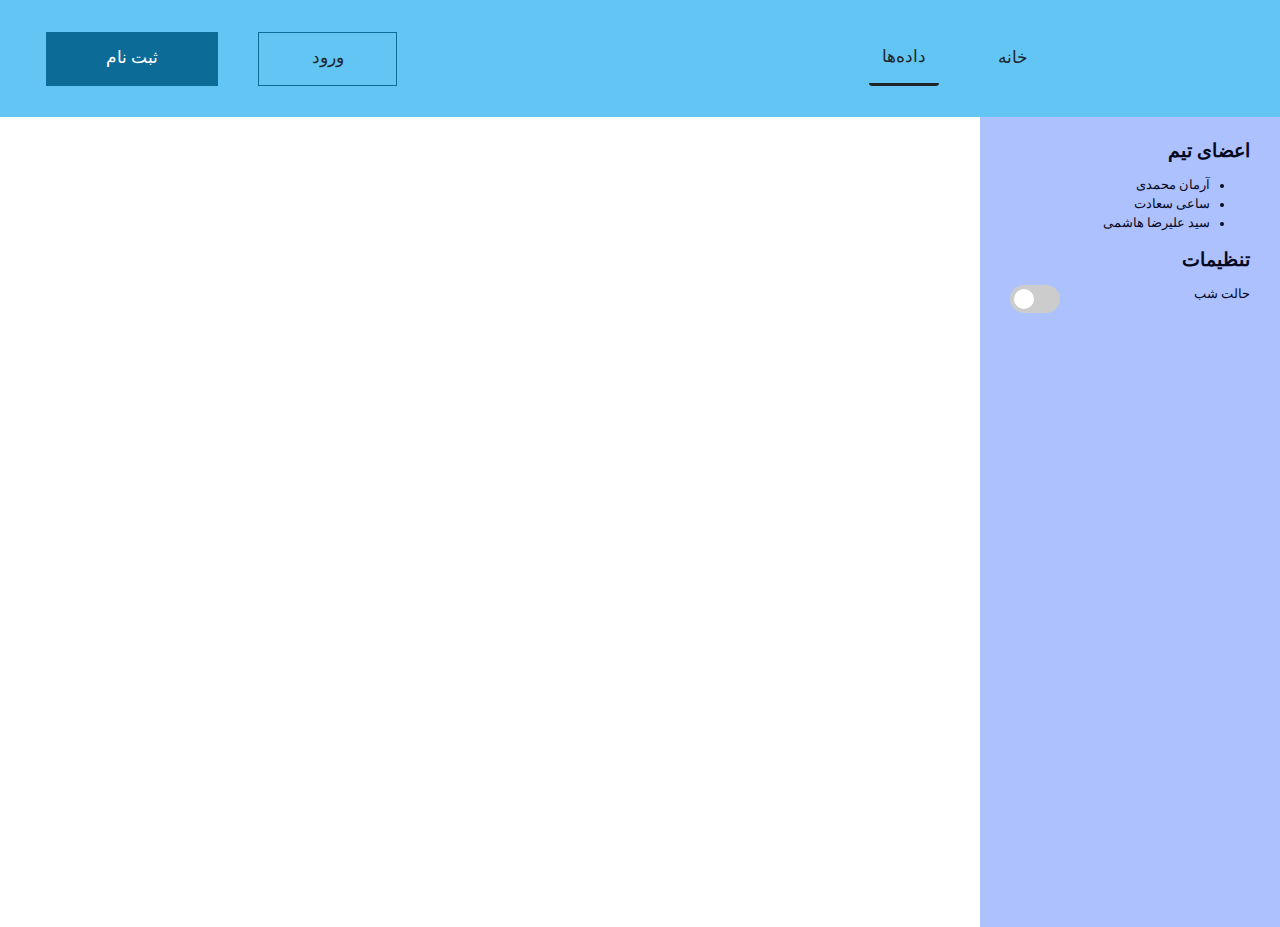
==== data.html @ 1e99f864 "add page navigation animation" ====
<!DOCTYPE html>
<html lang="fa-IR" dir="rtl">

<head>
  <meta charset="UTF-8">
  <meta name="viewport" content="width=device-width, initial-scale=1.0">
  <link href='https://cdn.fontcdn.ir/Font/Persian/Sahel/Sahel.css' rel='stylesheet' type='text/css'>
  <link rel="stylesheet" href="https://stackpath.bootstrapcdn.com/bootstrap/4.3.1/css/bootstrap.min.css"
    integrity="sha384-ggOyR0iXCbMQv3Xipma34MD+dH/1fQ784/j6cY/iJTQUOhcWr7x9JvoRxT2MZw1T" crossorigin="anonymous">
  <link rel="stylesheet" href="./styles/styles.css">

  <title>داده‌ها</title>
  <link rel="icon" href="./files/black_favicon/favicon.ico">
  <link rel="icon" sizes="16x16" href="./files/black_favicon/favicon-16x16.png">
  <link rel="icon" sizes="32x32" href="./files/black_favicon/favicon-32x32.png">
  <link rel="apple-touch-icon" sizes="192x192" href="./files/black_favicon/apple-touch-icon.png">
  <link rel="icon" sizes="192x192" href="./files/black_favicon/android-chrome-192x192.png">
  <link rel="icon" sizes="512x512" href="./files/black_favicon/android-chrome-512x512.png">
</head>

<body>
  <nav class="navbar">
    <div id="logo-container">
      <a class="navbar-brand" href="#">
        <img src="./files/blue_favicon/android-chrome-512x512.png" alt="" loading="lazy">
      </a>
    </div>

    <div id="buttons-container">
      <button onclick="transitionToPage('index.html')" id="home-button" type="button" class="btn btn-light">
        خانه
      </button>
      <button id="data-button" type="button" class="btn btn-light" style="border-bottom: 3px solid;">
        داده‌ها
      </button>
      <button onclick="transitionToPage('login.html')" id="login-button" type="button" class="btn btn-light">
        ورود
      </button>
      <button onclick="transitionToPage('register.html')" id="register-button" type="button" class="btn btn-light">
        ثبت نام
      </button>
    </div>

    <script>
      transitionToPage = function (href) {
        document.querySelector('body').style.opacity = 0
        setTimeout(function () {
          window.location.href = href
        }, 500)
      }

      document.addEventListener('DOMContentLoaded', function (event) {
        setTimeout(function () {
          document.querySelector('body').style.opacity = 1
        }, 0)
      })
    </script>

  </nav>

  <div id="main-aside-container">
    <div id="sidebar">
      <div class='sidebar-section'>
        <div class="sidebar-title">
          اعضای تیم
        </div>
        <ul>
          <li class="sidebar-item">
            آرمان محمدی
          </li>
          <li class="sidebar-item">
            ساعی سعادت
          </li>
          <li class="sidebar-item">
            سید علیرضا هاشمی
          </li>
        </ul>
      </div>
      <div class='sidebar-section'>
        <div class="sidebar-title">
          تنظیمات
        </div>
        <div class="sidebar-row" style="justify-content:space-between; ">
          <div class="sidebar-item">
            حالت شب
          </div>
          <label class="switch">
            <input onclick="f()" id="night-mode-switch" type="checkbox">
            <span class="slider round"></span>
          </label>
          <script>
            let night_mode = 'day';
            function f() {
              if (night_mode === 'day') {
                night_mode = 'night';
                document.getElementById("sidebar").classList.add("night-mode");
              } else {
                night_mode = 'day';
                document.getElementById("sidebar").classList.remove("night-mode");
              }
            }
          </script>
        </div>
      </div>
    </div>
  </div>
</body>

</html>
---- styles/styles.css ----
html {
  font-size: 80%;
}

#main-aside-container {
  width: 100%;
  height: 90vh;
  display: flex;
}

main {
  display: inline-block;
  display: none;
  height: 90vh;
  margin-right: 0;
  width: 100%;
  justify-self: stretch;
  align-self: stretch;
  display: flex;
  overflow: scroll;
  flex-wrap: wrap;
}

body {
  font-family: Sahel;
  unicode-bidi: bidi-override !important;
  direction: unset !important;
  text-align: right;
  opacity: 0;
  transition: opacity 0.5s;
}

.cards {
  width: 100%;
  height: 100%;
  margin: 0;
  display: flex;
  flex-wrap: wrap;
  justify-content: space-between;
}
.cards .card {
  width: 22%;
  height: 40%;
  background-color: rebeccapurple;
  margin: 2% 5px;
  border-radius: 20px;
  display: flex;
  flex-direction: row;
  flex-wrap: wrap;
  justify-content: center;
  align-items: center;
}
@media screen and (max-width: 1000px) {
  .cards .card {
    width: 30%;
  }
}
@media screen and (max-width: 600px) {
  .cards .card {
    width: 96%;
  }
}
.cards .card .datum {
  width: 90%;
  display: flex;
  justify-content: space-between;
  align-items: center;
  background-color: yellowgreen;
  height: 20%;
  border-radius: 20px;
}
.cards .card .team-rank {
  display: flex;
  width: 50%;
  height: 25%;
  justify-content: space-between;
  align-items: center;
  background-color: #c8eb03;
  border-radius: 20px;
}
@media screen and (max-width: 600px) {
  .cards .card .team-rank {
    width: 90%;
    display: flex;
    justify-content: space-between;
    align-items: center;
    background-color: yellowgreen;
    height: 20%;
    border-radius: 20px;
  }
}
.cards .card .team-rank .rank {
  padding-right: 10px;
  font-size: 3rem;
  font-weight: bold;
}
@media screen and (max-width: 1000px) {
  .cards .card .team-rank .rank {
    font-size: 2rem;
  }
}
.cards .card .team-rank .rank-number {
  font-size: 2rem;
  padding-left: 10px;
}
.cards .card .score-section {
  background-color: #e2a808;
  display: flex;
  width: 43%;
  height: 25%;
  align-content: center;
  justify-content: center;
  margin: 0 5px;
  padding: 0;
}
@media screen and (max-width: 600px) {
  .cards .card .score-section {
    width: 90%;
    display: flex;
    justify-content: space-between;
    align-items: center;
    background-color: yellowgreen;
    height: 20%;
    border-radius: 20px;
  }
}
.cards .card .score-section .key {
  display: none;
}
@media screen and (max-width: 600px) {
  .cards .card .score-section .key {
    display: block;
  }
}
.cards .card .score-section .score {
  display: flex;
  justify-content: center;
  align-content: center;
  flex-direction: column;
  width: 100%;
  height: 100%;
  font-size: 4rem;
  color: white;
  padding: 30px auto;
  text-align: center;
  border-radius: 15px;
}
@media screen and (max-width: 600px) {
  .cards .card .score-section .score {
    background-color: inherit;
    width: 10%;
    font-size: 2.1rem;
    color: inherit;
  }
}

.key {
  font-size: 1.3rem;
  font-weight: bold;
  text-align: center;
  padding-right: 7px;
}
@media screen and (max-width: 1000px) {
  .key {
    font-size: 1.2rem;
  }
}

.value {
  margin-left: 3px;
  text-align: center;
}
@media screen and (max-width: 1000px) {
  .value {
    font-size: 0.8rem;
  }
}

@media screen and (max-width: 1000px) {
  .key-uni {
    font-size: 0.8rem;
  }
}

.navbar {
  height: 13vh;
  background-color: rgba(97, 197, 243, 0.993);
}
.navbar a img {
  height: 8vh;
}

#buttons-container {
  position: absolute;
  width: 90%;
  right: 8%;
  display: flex;
  justify-content: flex-start;
  height: 6vh;
}
@media screen and (max-width: 600px) {
  #buttons-container {
    position: fixed;
    right: 0;
    width: 100%;
    background-color: #17a2b8;
    bottom: 0;
    place-content: space-between;
    z-index: 1;
    height: 8vh;
  }
}
#buttons-container > button {
  width: 6%;
  margin: 0 20px;
  height: 100%;
  align-self: center;
  background-color: inherit;
  border: none;
  font-size: 1.3rem;
}
@media screen and (max-width: 600px) {
  #buttons-container > button {
    width: 25%;
    margin: inherit;
  }
}
#buttons-container #home-button {
  margin-right: 130px;
}
@media screen and (max-width: 600px) {
  #buttons-container #home-button {
    margin-right: inherit;
  }
}
#buttons-container #login-button {
  justify-self: flex-end;
  margin-right: auto;
  width: 12%;
  border: 1px solid rgba(12, 106, 150, 0.993);
  border-radius: 0;
}
@media screen and (max-width: 600px) {
  #buttons-container #login-button {
    margin-right: inherit;
    border: 0;
    width: 25%;
  }
}
#buttons-container #register-button {
  width: 15%;
  color: white;
  background-color: rgba(12, 106, 150, 0.993);
  border-radius: 0;
}
@media screen and (max-width: 600px) {
  #buttons-container #register-button {
    width: 25%;
    border: 0;
    background-color: inherit;
    color: inherit;
  }
}

.form-inline {
  margin-bottom: auto;
  margin-bottom: auto;
  margin-left: 15%;
  height: 100%;
}

#search {
  height: 65%;
}

#logo-container {
  margin: 0px 0px;
}

.sidebar-row {
  display: flex;
  -ms-flex-wrap: wrap;
  flex-wrap: wrap;
}

.night-mode {
  background-color: #051f35 !important;
  color: white !important;
}

#sidebar {
  transition: 0.4s;
  display: inline-block;
  background-color: #adc1ff;
  color: #07091d;
  width: 300px;
  height: 100%;
  padding: 20px 30px 20px 30px;
}
@media screen and (max-width: 1000px) {
  #sidebar {
    display: none;
  }
}
#sidebar .sidebar-title {
  font-weight: bold;
  font-size: 1.5rem;
  margin-bottom: 10px;
}
#sidebar .sidebar-item {
  font-size: 1rem;
}

.switch {
  position: relative;
  display: inline-block;
  width: 50px;
  height: 28px;
}

/* Hide default HTML checkbox */
.switch input {
  opacity: 0;
  width: 0;
  height: 0;
}

/* The slider */
.slider {
  position: absolute;
  cursor: pointer;
  top: 0;
  left: 0;
  right: 0;
  bottom: 0;
  background-color: #ccc;
  -webkit-transition: 0.4s;
  transition: 0.4s;
}

.slider:before {
  position: absolute;
  content: "";
  height: 20px;
  width: 20px;
  left: 4px;
  bottom: 4px;
  background-color: white;
  -webkit-transition: 0.4s;
  transition: 0.4s;
}

input:checked + .slider {
  background-color: #083B66;
}

input:focus + .slider {
  box-shadow: 0 0 1px #083B66;
}

input:checked + .slider:before {
  -webkit-transform: translateX(22px);
  -ms-transform: translateX(22px);
  transform: translateX(22px);
}

/* Rounded sliders */
.slider.round {
  border-radius: 34px;
}

.slider.round:before {
  border-radius: 50%;
}

/*# sourceMappingURL=styles.css.map */
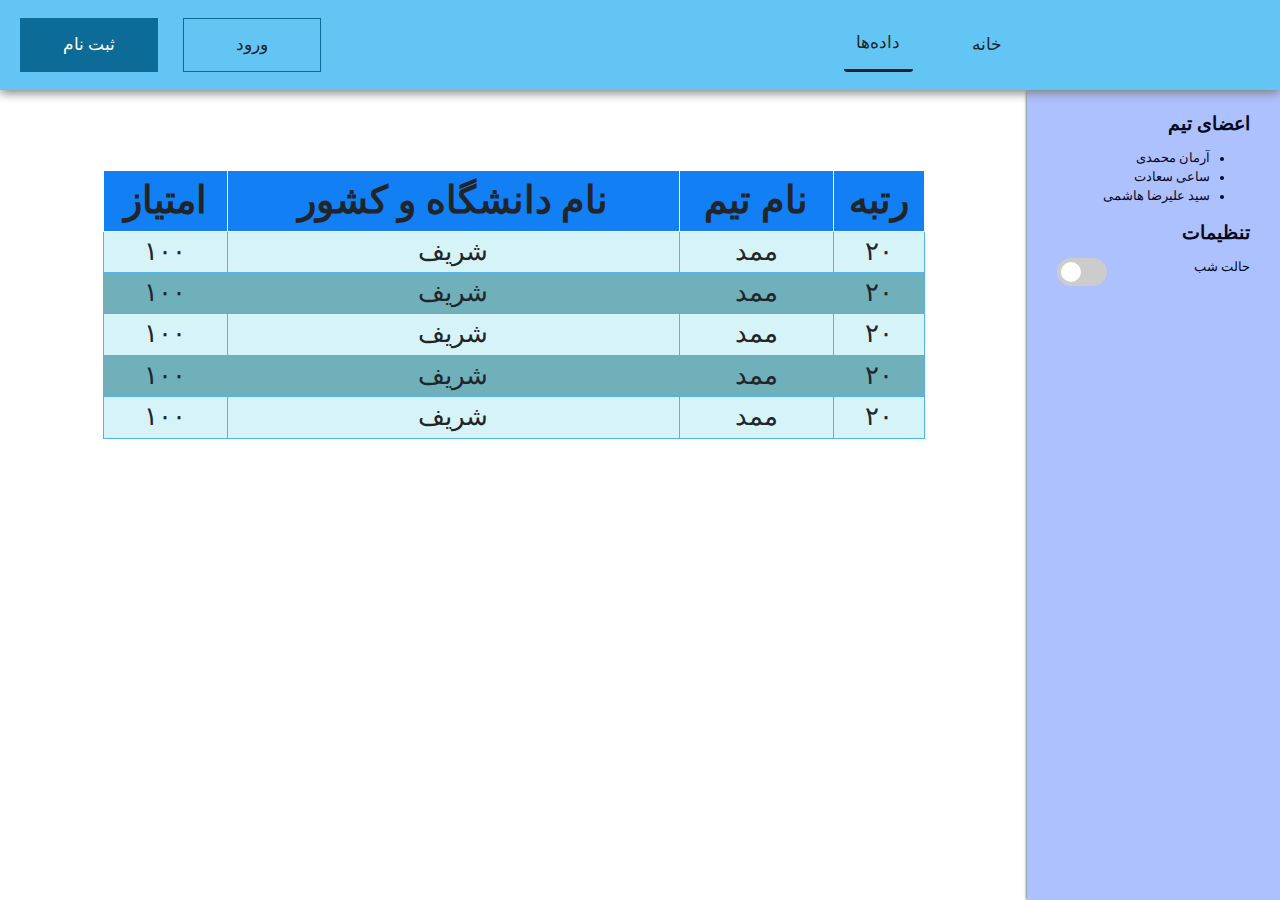
==== commit 5671fbd4: "table added to data" ====
--- a/data.html
+++ b/data.html
@@ -2,108 +2,140 @@
 <html lang="fa-IR" dir="rtl">
 
 <head>
-  <meta charset="UTF-8">
-  <meta name="viewport" content="width=device-width, initial-scale=1.0">
-  <link href='https://cdn.fontcdn.ir/Font/Persian/Sahel/Sahel.css' rel='stylesheet' type='text/css'>
-  <link rel="stylesheet" href="https://stackpath.bootstrapcdn.com/bootstrap/4.3.1/css/bootstrap.min.css"
-    integrity="sha384-ggOyR0iXCbMQv3Xipma34MD+dH/1fQ784/j6cY/iJTQUOhcWr7x9JvoRxT2MZw1T" crossorigin="anonymous">
-  <link rel="stylesheet" href="./styles/styles.css">
+    <meta charset="UTF-8">
+    <meta name="viewport" content="width=device-width, initial-scale=1.0">
+    <link href='https://cdn.fontcdn.ir/Font/Persian/Sahel/Sahel.css' rel='stylesheet' type='text/css'>
+    <link href="http://fonts.cdnfonts.com/css/lastwaerk-black" rel="stylesheet">
+    <link rel="stylesheet" href="https://stackpath.bootstrapcdn.com/bootstrap/4.3.1/css/bootstrap.min.css"
+        integrity="sha384-ggOyR0iXCbMQv3Xipma34MD+dH/1fQ784/j6cY/iJTQUOhcWr7x9JvoRxT2MZw1T" crossorigin="anonymous">
+    <link rel="stylesheet" href="./styles/styles.css">
 
-  <title>داده‌ها</title>
-  <link rel="icon" href="./files/black_favicon/favicon.ico">
-  <link rel="icon" sizes="16x16" href="./files/black_favicon/favicon-16x16.png">
-  <link rel="icon" sizes="32x32" href="./files/black_favicon/favicon-32x32.png">
-  <link rel="apple-touch-icon" sizes="192x192" href="./files/black_favicon/apple-touch-icon.png">
-  <link rel="icon" sizes="192x192" href="./files/black_favicon/android-chrome-192x192.png">
-  <link rel="icon" sizes="512x512" href="./files/black_favicon/android-chrome-512x512.png">
+    <title>خانه</title>
+    <link rel="icon" href="./files/black_favicon/favicon.ico">
+    <link rel="icon" sizes="16x16" href="./files/black_favicon/favicon-16x16.png">
+    <link rel="icon" sizes="32x32" href="./files/black_favicon/favicon-32x32.png">
+    <link rel="apple-touch-icon" sizes="192x192" href="./files/black_favicon/apple-touch-icon.png">
+    <link rel="icon" sizes="192x192" href="./files/black_favicon/android-chrome-192x192.png">
+    <link rel="icon" sizes="512x512" href="./files/black_favicon/android-chrome-512x512.png">
 </head>
 
-<body>
-  <nav class="navbar">
-    <div id="logo-container">
-      <a class="navbar-brand" href="#">
-        <img src="./files/blue_favicon/android-chrome-512x512.png" alt="" loading="lazy">
-      </a>
+
+<body id="body">
+
+    <nav class="navbar" class="row" id="navbar">
+        <div id="logo-container">
+            <a href="#">
+                <img src="./files/blue_favicon/android-chrome-512x512.png" alt="" loading="lazy">
+                <!-- <p id="logo-text">Fail Pardazan</p> -->
+            </a>
+            <a id='sidebar-open-btn' onclick="change_sidebar_status()">&#9776;</a>
+            <a id='sidebar-close-btn' onclick="change_sidebar_status()">&times;</a>
+
+        </div>
+
+        <div id="buttons-container">
+            <button onclick="transitionToPage('index.html')" id="home-button" type="button" class="btn btn-light">
+              خانه
+            </button>
+            <button onclick="transitionToPage('data.html')" id="data-button" type="button" class="btn btn-light navbar-link active">
+                داده‌ها
+            </button>
+            <button onclick="transitionToPage('signin.html?tab=signin')" id="login-button" type="button"
+                class="btn btn-light">
+                ورود
+            </button>
+            <button onclick="transitionToPage('signin.html?tab=signup')" id="register-button" type="button"
+                class="btn btn-light">
+                ثبت نام
+            </button>
+        </div>
+    </nav>
+
+    <div id="main-aside-container">
+        <div id="sidebar">
+            <div class='sidebar-section'>
+                <div class="sidebar-title">
+                    اعضای تیم
+                </div>
+                <ul>
+                    <li class="sidebar-item">
+                        آرمان محمدی
+                    </li>
+                    <li class="sidebar-item">
+                        ساعی سعادت
+                    </li>
+                    <li class="sidebar-item">
+                        سید علیرضا هاشمی
+                    </li>
+                </ul>
+            </div>
+            <div class='sidebar-section'>
+                <div class="sidebar-title">
+                    تنظیمات
+                </div>
+                <div class="sidebar-row" style="justify-content:space-between; ">
+                    <div class="sidebar-item">
+                        حالت شب
+                    </div>
+                    <label class="switch">
+                        <input onclick="change_light_mode()" id="night-mode-switch" type="checkbox">
+                        <span class="slider round"></span>
+                    </label>
+                </div>
+            </div>
+        </div>
+
+
+        <main id="main">
+          
+          <div id="data-container">
+            <table>
+              <tr>
+                <th>رتبه</th>
+                <th>نام تیم</th>
+                <th>نام دانشگاه و کشور</th>
+                <th>امتیاز</th>
+              </tr>
+
+              <tr>
+                <td>۲۰</td>
+                <td>ممد</td>
+                <td>شریف</td>
+                <td>۱۰۰</td>
+              </tr>
+
+              <tr>
+                <td>۲۰</td>
+                <td>ممد</td>
+                <td>شریف</td>
+                <td>۱۰۰</td>
+              </tr>
+
+              <tr>
+                <td>۲۰</td>
+                <td>ممد</td>
+                <td>شریف</td>
+                <td>۱۰۰</td>
+              </tr>
+
+              <tr>
+                <td>۲۰</td>
+                <td>ممد</td>
+                <td>شریف</td>
+                <td>۱۰۰</td>
+              </tr>
+
+              <tr>
+                <td>۲۰</td>
+                <td>ممد</td>
+                <td>شریف</td>
+                <td>۱۰۰</td>
+              </tr>
+            </table>
+          </div>
+
+        </main>
     </div>
-
-    <div id="buttons-container">
-      <button onclick="transitionToPage('index.html')" id="home-button" type="button" class="btn btn-light">
-        خانه
-      </button>
-      <button id="data-button" type="button" class="btn btn-light" style="border-bottom: 3px solid;">
-        داده‌ها
-      </button>
-      <button onclick="transitionToPage('login.html')" id="login-button" type="button" class="btn btn-light">
-        ورود
-      </button>
-      <button onclick="transitionToPage('register.html')" id="register-button" type="button" class="btn btn-light">
-        ثبت نام
-      </button>
-    </div>
-
-    <script>
-      transitionToPage = function (href) {
-        document.querySelector('body').style.opacity = 0
-        setTimeout(function () {
-          window.location.href = href
-        }, 500)
-      }
-
-      document.addEventListener('DOMContentLoaded', function (event) {
-        setTimeout(function () {
-          document.querySelector('body').style.opacity = 1
-        }, 0)
-      })
-    </script>
-
-  </nav>
-
-  <div id="main-aside-container">
-    <div id="sidebar">
-      <div class='sidebar-section'>
-        <div class="sidebar-title">
-          اعضای تیم
-        </div>
-        <ul>
-          <li class="sidebar-item">
-            آرمان محمدی
-          </li>
-          <li class="sidebar-item">
-            ساعی سعادت
-          </li>
-          <li class="sidebar-item">
-            سید علیرضا هاشمی
-          </li>
-        </ul>
-      </div>
-      <div class='sidebar-section'>
-        <div class="sidebar-title">
-          تنظیمات
-        </div>
-        <div class="sidebar-row" style="justify-content:space-between; ">
-          <div class="sidebar-item">
-            حالت شب
-          </div>
-          <label class="switch">
-            <input onclick="f()" id="night-mode-switch" type="checkbox">
-            <span class="slider round"></span>
-          </label>
-          <script>
-            let night_mode = 'day';
-            function f() {
-              if (night_mode === 'day') {
-                night_mode = 'night';
-                document.getElementById("sidebar").classList.add("night-mode");
-              } else {
-                night_mode = 'day';
-                document.getElementById("sidebar").classList.remove("night-mode");
-              }
-            }
-          </script>
-        </div>
-      </div>
-    </div>
-  </div>
 </body>
-
+<script src="scripts.js"></script>
 </html>--- a/styles/styles.css
+++ b/styles/styles.css
@@ -8,20 +8,7 @@
   display: flex;
 }
 
-main {
-  display: inline-block;
-  display: none;
-  height: 90vh;
-  margin-right: 0;
-  width: 100%;
-  justify-self: stretch;
-  align-self: stretch;
-  display: flex;
-  overflow: scroll;
-  flex-wrap: wrap;
-}
-
-body {
+#body {
   font-family: Sahel;
   unicode-bidi: bidi-override !important;
   direction: unset !important;
@@ -29,6 +16,21 @@
   opacity: 0;
   transition: opacity 0.5s;
 }
+#body #main {
+  display: inline-block;
+  display: none;
+  height: 90vh;
+  margin-right: 0;
+  width: 100%;
+  justify-self: stretch;
+  align-self: stretch;
+  display: flex;
+  overflow-y: scroll;
+  flex-wrap: wrap;
+}
+#body #main.night-mode {
+  background-color: #616161 !important;
+}
 
 .cards {
   width: 100%;
@@ -41,7 +43,7 @@
 .cards .card {
   width: 22%;
   height: 40%;
-  background-color: rebeccapurple;
+  background-color: #577493;
   margin: 2% 5px;
   border-radius: 20px;
   display: flex;
@@ -60,12 +62,24 @@
     width: 96%;
   }
 }
+.cards .card > * {
+  transition: background-color 1s, color 1.2s;
+}
+.cards .card.night-mode .datum {
+  background-color: #3B8EE7;
+}
+.cards .card.night-mode .team-rank {
+  background-color: #D7496A;
+}
+.cards .card.night-mode .score-section {
+  background-color: #C8A33E;
+}
 .cards .card .datum {
   width: 90%;
   display: flex;
   justify-content: space-between;
   align-items: center;
-  background-color: yellowgreen;
+  background-color: #E3E1A9;
   height: 20%;
   border-radius: 20px;
 }
@@ -75,7 +89,7 @@
   height: 25%;
   justify-content: space-between;
   align-items: center;
-  background-color: #c8eb03;
+  background-color: #D1634E;
   border-radius: 20px;
 }
 @media screen and (max-width: 600px) {
@@ -100,11 +114,12 @@
   }
 }
 .cards .card .team-rank .rank-number {
-  font-size: 2rem;
+  color: yellow;
+  font-size: 3rem;
   padding-left: 10px;
 }
 .cards .card .score-section {
-  background-color: #e2a808;
+  background-color: #6AA349;
   display: flex;
   width: 43%;
   height: 25%;
@@ -153,6 +168,10 @@
     color: inherit;
   }
 }
+.cards .card:hover {
+  transition: all 0.5s;
+  box-shadow: 5px 5px 30px gray;
+}
 
 .key {
   font-size: 1.3rem;
@@ -182,32 +201,133 @@
   }
 }
 
+#data-container {
+  width: 80%;
+  margin: 80px auto;
+  height: auto;
+}
+
+table {
+  text-align: center;
+  width: 100%;
+}
+table th {
+  font-size: 3rem;
+  background-color: rgba(0, 119, 255, 0.836);
+  border: 1px solid white;
+}
+table td {
+  font-size: 2rem;
+  border: 1px solid #50b4ee;
+}
+table tr:nth-of-type(even) {
+  background-color: rgba(213, 243, 247, 0.966);
+}
+table tr:nth-of-type(odd) {
+  background-color: #6fb0bb;
+}
+
 .navbar {
-  height: 13vh;
+  height: 10vh;
   background-color: rgba(97, 197, 243, 0.993);
+  box-shadow: 0 3px 10px gray;
+  z-index: 5;
+  transition: background-color 1s, color 1.2s;
+}
+.navbar #logo-container {
+  margin: auto;
+  width: 100%;
+  display: flex;
+  justify-content: space-between;
+}
+.navbar #sidebar-open-btn {
+  font-size: 20px;
+  cursor: pointer;
+  margin-top: auto;
+  margin-bottom: auto;
+}
+@media screen and (min-width: 600px) {
+  .navbar #sidebar-open-btn {
+    display: none !important;
+  }
+}
+@media screen and (max-width: 600px) {
+  .navbar #sidebar-open-btn {
+    display: inline;
+  }
+}
+.navbar #sidebar-close-btn {
+  font-size: 36px;
+  cursor: pointer;
+  margin-top: auto;
+  margin-bottom: auto;
+}
+@media screen and (min-width: 600px) {
+  .navbar #sidebar-close-btn {
+    display: none !important;
+  }
+}
+@media screen and (max-width: 600px) {
+  .navbar #sidebar-close-btn {
+    display: none;
+  }
 }
 .navbar a img {
   height: 8vh;
+}
+.navbar.night-mode {
+  background-color: rgba(21, 87, 124, 0.993) !important;
+  box-shadow: 0 -3px 10px black;
+}
+.navbar.night-mode #buttons-container .navbar-link {
+  color: white;
+}
+.navbar.night-mode #buttons-container #login-button {
+  color: rgba(77, 207, 253, 0.993);
+  border-color: rgba(107, 207, 253, 0.993);
+}
+.navbar.night-mode #buttons-container #register-button {
+  background-color: rgba(1, 160, 218, 0.993);
+  color: black;
+}
+@media screen and (max-width: 600px) {
+  .navbar.night-mode #buttons-container button {
+    color: white !important;
+    background-color: transparent !important;
+    border-color: white !important;
+  }
+}
+.navbar.night-mode a {
+  color: white;
+}
+.navbar > * {
+  transition: background-color 1s, color 1.2s;
 }
 
 #buttons-container {
   position: absolute;
   width: 90%;
-  right: 8%;
-  display: flex;
+  right: 10%;
+  display: inline-flex;
   justify-content: flex-start;
   height: 6vh;
 }
 @media screen and (max-width: 600px) {
   #buttons-container {
+    box-shadow: 0 -3px 10px gray;
     position: fixed;
     right: 0;
     width: 100%;
     background-color: #17a2b8;
     bottom: 0;
     place-content: space-between;
-    z-index: 1;
+    z-index: 5;
     height: 8vh;
+  }
+  #buttons-container.night-mode {
+    color: white !important;
+    background-color: rgba(26, 102, 146, 0.993) !important;
+    box-shadow: 0 3px 10px black;
   }
 }
 #buttons-container > button {
@@ -218,12 +338,17 @@
   background-color: inherit;
   border: none;
   font-size: 1.3rem;
+  transition: all 2s;
 }
 @media screen and (max-width: 600px) {
   #buttons-container > button {
     width: 25%;
     margin: inherit;
-  }
+    border-radius: 0px;
+  }
+}
+#buttons-container > button.active {
+  border-bottom: 3px solid;
 }
 #buttons-container #home-button {
   margin-right: 130px;
@@ -248,8 +373,10 @@
   }
 }
 #buttons-container #register-button {
-  width: 15%;
-  color: white;
+  width: 12%;
+  margin-right: 5px;
+  color: white;
+  border: 0;
   background-color: rgba(12, 106, 150, 0.993);
   border-radius: 0;
 }
@@ -261,20 +388,26 @@
     color: inherit;
   }
 }
-
-.form-inline {
-  margin-bottom: auto;
-  margin-bottom: auto;
-  margin-left: 15%;
-  height: 100%;
-}
-
-#search {
-  height: 65%;
-}
-
-#logo-container {
-  margin: 0px 0px;
+@media screen and (max-width: 600px) {
+  #buttons-container #login-button:hover,
+#buttons-container #register-button:hover {
+    border-bottom: 3px solid rgba(16, 16, 119, 0.5);
+  }
+}
+
+#logo-text {
+  font-family: "Lastwaerk bold", sans-serif;
+  color: white;
+  display: inline;
+}
+
+.minimal-navbar {
+  background-color: transparent;
+  box-shadow: none;
+}
+.minimal-navbar #logo-container {
+  width: 40%;
+  margin-right: 0;
 }
 
 .sidebar-row {
@@ -283,23 +416,27 @@
   flex-wrap: wrap;
 }
 
-.night-mode {
-  background-color: #051f35 !important;
-  color: white !important;
-}
-
 #sidebar {
-  transition: 0.4s;
-  display: inline-block;
+  transition: background-color 0.4s;
   background-color: #adc1ff;
+  box-shadow: 0px 0px 3px 0px #051f35;
   color: #07091d;
-  width: 300px;
-  height: 100%;
+  height: 100%;
+  z-index: 1;
   padding: 20px 30px 20px 30px;
-}
-@media screen and (max-width: 1000px) {
+  transition: all 1.1s linear;
+}
+@media screen and (min-width: 600px) {
   #sidebar {
-    display: none;
+    display: inline-block;
+    width: 300px;
+  }
+}
+@media screen and (max-width: 600px) {
+  #sidebar {
+    position: fixed;
+    left: -200px;
+    width: 200px;
   }
 }
 #sidebar .sidebar-title {
@@ -309,6 +446,10 @@
 }
 #sidebar .sidebar-item {
   font-size: 1rem;
+}
+#sidebar.night-mode {
+  background-color: #051f35 !important;
+  color: white !important;
 }
 
 .switch {
@@ -373,4 +514,182 @@
   border-radius: 50%;
 }
 
+.go-back-link {
+  text-decoration: none;
+  color: white;
+  margin-left: 10px;
+  font-family: Sahel;
+}
+
+.go-back-link:hover {
+  text-decoration: none;
+  color: #0b4a81;
+}
+
+.signin-body {
+  font-family: Sahel;
+  background-color: #adc1ff;
+  transition: background-color 0.5s, color 0.7s, display 0.5s;
+}
+.signin-body main {
+  display: flex;
+  height: 85vh;
+  flex-direction: column;
+  justify-content: center;
+  align-content: center;
+  align-items: center;
+}
+.signin-body #main-form {
+  background-color: #4e92ce;
+  width: 80%;
+  max-width: 1000px;
+  min-width: 500px;
+  width: 80%;
+  height: 50vh;
+  margin-right: 50px;
+  margin-left: 50px;
+  display: flex;
+  flex-direction: row;
+  direction: rtl;
+}
+.signin-body #main-form #sign-form-picture {
+  height: 100%;
+  width: 100%;
+  overflow: hidden;
+  object-fit: contain;
+}
+.signin-body #main-form #sign-form-picture picture {
+  width: 100%;
+}
+.signin-body #main-form #sign-form-picture img {
+  width: 100%;
+  height: 100%;
+  object-fit: fit;
+}
+@media screen and (max-width: 600px) {
+  .signin-body #main-form #sign-form-picture {
+    display: none;
+  }
+}
+.signin-body #main-form #sign-form {
+  width: 80%;
+  display: inline;
+  object-fit: contain;
+}
+@media screen and (max-width: 600px) {
+  .signin-body #main-form #sign-form {
+    width: 100%;
+  }
+}
+.signin-body #main-form #sign-form .form-button-container {
+  width: 100%;
+  height: 10%;
+  min-width: 500px;
+}
+.signin-body #main-form #sign-form .form-button-container .form-head-button {
+  background-color: #0c375a;
+  color: white;
+  font-size: 20px;
+  width: 50%;
+  height: 100%;
+  display: inline;
+  margin: 0;
+  border: 0;
+  padding: 0;
+  outline: none;
+  border-radius: 0 0 5px 5px;
+}
+.signin-body #main-form #sign-form .form-button-container .form-head-button.selected-form-button {
+  background-color: transparent;
+  color: #0c375a;
+}
+.signin-body #main-form #sign-form .form-container {
+  height: 90%;
+}
+.signin-body #main-form #sign-form .form-container .signin-form-container {
+  position: relative;
+  height: 100%;
+  display: none;
+}
+.signin-body #main-form #sign-form .form-container .signup-form-container {
+  position: relative;
+  height: 100%;
+  display: none;
+}
+.signin-body #main-form #sign-form .form-container .displayed-form {
+  display: block;
+}
+.signin-body #main-form #sign-form .form-container .signin-form {
+  height: 100%;
+  width: 100%;
+  align-items: center;
+  display: flex;
+  flex-direction: column;
+  justify-content: center;
+  padding: 0 10px 40px 10px;
+}
+.signin-body #main-form #sign-form .form-container .signin-form > h1 {
+  color: white;
+  display: flex;
+}
+.signin-body #main-form #sign-form .form-container .signin-form > * {
+  display: block;
+  width: 300px;
+  height: 50px;
+  margin-right: auto;
+  margin-left: auto;
+  margin-top: 15px;
+  border-radius: 5px;
+  outline: none;
+}
+.signin-body #main-form #sign-form .form-container .signin-form > *::placeholder {
+  color: rgba(255, 255, 255, 0.589);
+}
+.signin-body #main-form #sign-form .form-container .signin-form input:not([type=button]), .signin-body #main-form #sign-form .form-container .signin-form input:not([type=submit]) {
+  padding: 0 10px 0 10px;
+  background-color: transparent;
+  border: 2px solid white;
+  color: white;
+}
+.signin-body #main-form #sign-form .form-container .signin-form input[type=button], .signin-body #main-form #sign-form .form-container .signin-form input[type=submit] {
+  background-color: #0c375a;
+  color: white;
+  font-size: 15px;
+  border: none;
+}
+.signin-body #main-form #sign-form .form-container .signin-form > .checkbox-container {
+  display: flex;
+  align-items: center;
+}
+.signin-body #main-form #sign-form .form-container .signin-form > .checkbox-container > input {
+  background-color: magenta;
+  margin-left: 10px;
+}
+.signin-body #main-form #sign-form .form-container .signin-form > .checkbox-container > label {
+  margin: 0;
+  color: white;
+}
+.signin-body #main-form #sign-form .form-container .signin-form .signin-form-error {
+  border: 2px solid rgba(255, 0, 0, 0.507);
+  font-size: 15px;
+  padding: 0 10px;
+  display: none;
+  align-content: center;
+  justify-content: space-between;
+  align-items: center;
+  overflow: scroll;
+  overflow-x: hidden;
+}
+.signin-body #main-form #sign-form .form-container .signin-form .signin-form-error::-webkit-scrollbar {
+  display: none;
+  width: 0px;
+  background: transparent;
+}
+.signin-body #main-form #sign-form .form-container .signin-form .signin-form-error > img {
+  height: 100%;
+}
+.signin-body #main-form #sign-form .form-container .signin-form .signin-form-error > label {
+  padding-top: 5px;
+}
+
 /*# sourceMappingURL=styles.css.map */
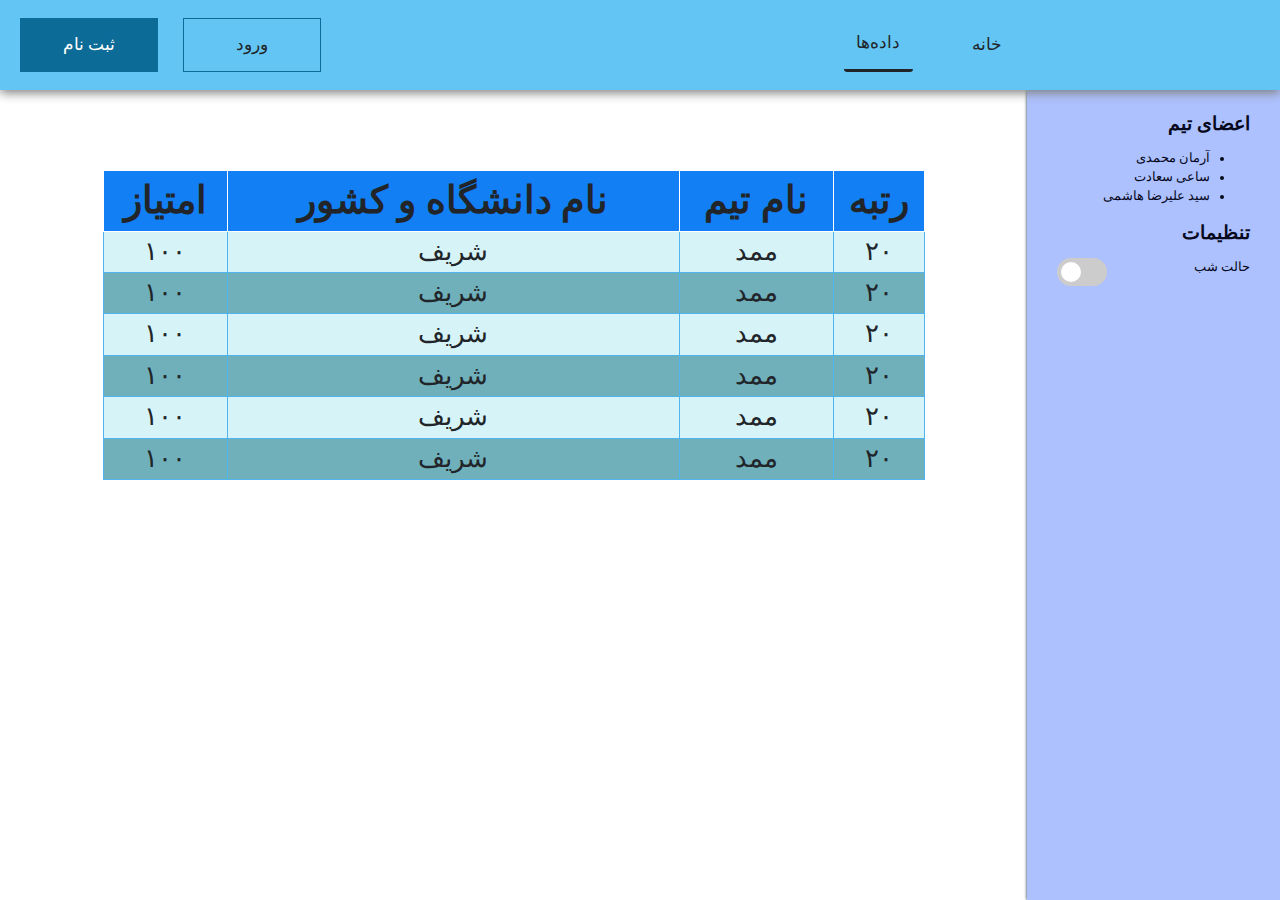
==== commit b1eb2405: "responsive table" ====
--- a/data.html
+++ b/data.html
@@ -98,39 +98,45 @@
               </tr>
 
               <tr>
-                <td>۲۰</td>
-                <td>ممد</td>
-                <td>شریف</td>
-                <td>۱۰۰</td>
+                <td><span>رتبه</span>۲۰</td>
+                <td><span>نام تیم</span>ممد</td>
+                <td><span>نام دانشگاه و کشور</span>شریف</td>
+                <td><span>امتیاز</span>۱۰۰</td>
               </tr>
 
+
               <tr>
-                <td>۲۰</td>
-                <td>ممد</td>
-                <td>شریف</td>
-                <td>۱۰۰</td>
+                <td><span>رتبه</span>۲۰</td>
+                <td><span>نام تیم</span>ممد</td>
+                <td><span>نام دانشگاه و کشور</span>شریف</td>
+                <td><span>امتیاز</span>۱۰۰</td>
+              </tr>
+              <tr>
+                <td><span>رتبه</span>۲۰</td>
+                <td><span>نام تیم</span>ممد</td>
+                <td><span>نام دانشگاه و کشور</span>شریف</td>
+                <td><span>امتیاز</span>۱۰۰</td>
+              </tr>
+              <tr>
+                <td><span>رتبه</span>۲۰</td>
+                <td><span>نام تیم</span>ممد</td>
+                <td><span>نام دانشگاه و کشور</span>شریف</td>
+                <td><span>امتیاز</span>۱۰۰</td>
+              </tr>
+              <tr>
+                <td><span>رتبه</span>۲۰</td>
+                <td><span>نام تیم</span>ممد</td>
+                <td><span>نام دانشگاه و کشور</span>شریف</td>
+                <td><span>امتیاز</span>۱۰۰</td>
+              </tr>
+              <tr>
+                <td><span>رتبه</span>۲۰</td>
+                <td><span>نام تیم</span>ممد</td>
+                <td><span>نام دانشگاه و کشور</span>شریف</td>
+                <td><span>امتیاز</span>۱۰۰</td>
               </tr>
 
-              <tr>
-                <td>۲۰</td>
-                <td>ممد</td>
-                <td>شریف</td>
-                <td>۱۰۰</td>
-              </tr>
-
-              <tr>
-                <td>۲۰</td>
-                <td>ممد</td>
-                <td>شریف</td>
-                <td>۱۰۰</td>
-              </tr>
-
-              <tr>
-                <td>۲۰</td>
-                <td>ممد</td>
-                <td>شریف</td>
-                <td>۱۰۰</td>
-              </tr>
+             
             </table>
           </div>
 
--- a/styles/styles.css
+++ b/styles/styles.css
@@ -28,6 +28,11 @@
   overflow-y: scroll;
   flex-wrap: wrap;
 }
+#body #main::-webkit-scrollbar {
+  display: none;
+  width: 0px;
+  background: transparent;
+}
 #body #main.night-mode {
   background-color: #616161 !important;
 }
@@ -57,6 +62,11 @@
     width: 30%;
   }
 }
+@media screen and (max-width: 800px) {
+  .cards .card {
+    width: 45%;
+  }
+}
 @media screen and (max-width: 600px) {
   .cards .card {
     width: 96%;
@@ -92,17 +102,6 @@
   background-color: #D1634E;
   border-radius: 20px;
 }
-@media screen and (max-width: 600px) {
-  .cards .card .team-rank {
-    width: 90%;
-    display: flex;
-    justify-content: space-between;
-    align-items: center;
-    background-color: yellowgreen;
-    height: 20%;
-    border-radius: 20px;
-  }
-}
 .cards .card .team-rank .rank {
   padding-right: 10px;
   font-size: 3rem;
@@ -128,17 +127,6 @@
   margin: 0 5px;
   padding: 0;
 }
-@media screen and (max-width: 600px) {
-  .cards .card .score-section {
-    width: 90%;
-    display: flex;
-    justify-content: space-between;
-    align-items: center;
-    background-color: yellowgreen;
-    height: 20%;
-    border-radius: 20px;
-  }
-}
 .cards .card .score-section .key {
   display: none;
 }
@@ -159,14 +147,6 @@
   padding: 30px auto;
   text-align: center;
   border-radius: 15px;
-}
-@media screen and (max-width: 600px) {
-  .cards .card .score-section .score {
-    background-color: inherit;
-    width: 10%;
-    font-size: 2.1rem;
-    color: inherit;
-  }
 }
 .cards .card:hover {
   transition: all 0.5s;
@@ -211,14 +191,39 @@
   text-align: center;
   width: 100%;
 }
+@media screen and (max-width: 600px) {
+  table tr {
+    display: block;
+    margin: 10px auto;
+  }
+}
 table th {
   font-size: 3rem;
   background-color: rgba(0, 119, 255, 0.836);
   border: 1px solid white;
 }
+@media screen and (max-width: 600px) {
+  table th {
+    display: none;
+  }
+}
 table td {
   font-size: 2rem;
   border: 1px solid #50b4ee;
+}
+table td span {
+  display: none;
+}
+@media screen and (max-width: 600px) {
+  table td {
+    justify-content: space-between;
+    display: flex;
+    width: 100%;
+    border: none;
+  }
+  table td span {
+    display: block;
+  }
 }
 table tr:nth-of-type(even) {
   background-color: rgba(213, 243, 247, 0.966);
@@ -531,6 +536,9 @@
   background-color: #adc1ff;
   transition: background-color 0.5s, color 0.7s, display 0.5s;
 }
+.signin-body.night-mode {
+  background-color: #174e70;
+}
 .signin-body main {
   display: flex;
   height: 85vh;
@@ -552,6 +560,9 @@
   flex-direction: row;
   direction: rtl;
 }
+.signin-body #main-form.night-mode {
+  background-color: #0c375a;
+}
 .signin-body #main-form #sign-form-picture {
   height: 100%;
   width: 100%;
@@ -588,7 +599,7 @@
 }
 .signin-body #main-form #sign-form .form-button-container .form-head-button {
   background-color: #0c375a;
-  color: white;
+  color: #4e92ce;
   font-size: 20px;
   width: 50%;
   height: 100%;
@@ -601,7 +612,15 @@
 }
 .signin-body #main-form #sign-form .form-button-container .form-head-button.selected-form-button {
   background-color: transparent;
+  color: white;
+}
+.signin-body #main-form #sign-form.night-mode .form-button-container .form-head-button {
+  background-color: #4e92ce;
   color: #0c375a;
+}
+.signin-body #main-form #sign-form.night-mode .form-button-container .form-head-button.selected-form-button {
+  background-color: transparent;
+  color: white;
 }
 .signin-body #main-form #sign-form .form-container {
   height: 90%;
@@ -657,12 +676,14 @@
   font-size: 15px;
   border: none;
 }
+.signin-body #main-form #sign-form .form-container .signin-form.night-mode input[type=button], .signin-body #main-form #sign-form .form-container .signin-form.night-mode input[type=submit] {
+  background-color: #4e92ce;
+}
 .signin-body #main-form #sign-form .form-container .signin-form > .checkbox-container {
   display: flex;
   align-items: center;
 }
 .signin-body #main-form #sign-form .form-container .signin-form > .checkbox-container > input {
-  background-color: magenta;
   margin-left: 10px;
 }
 .signin-body #main-form #sign-form .form-container .signin-form > .checkbox-container > label {
